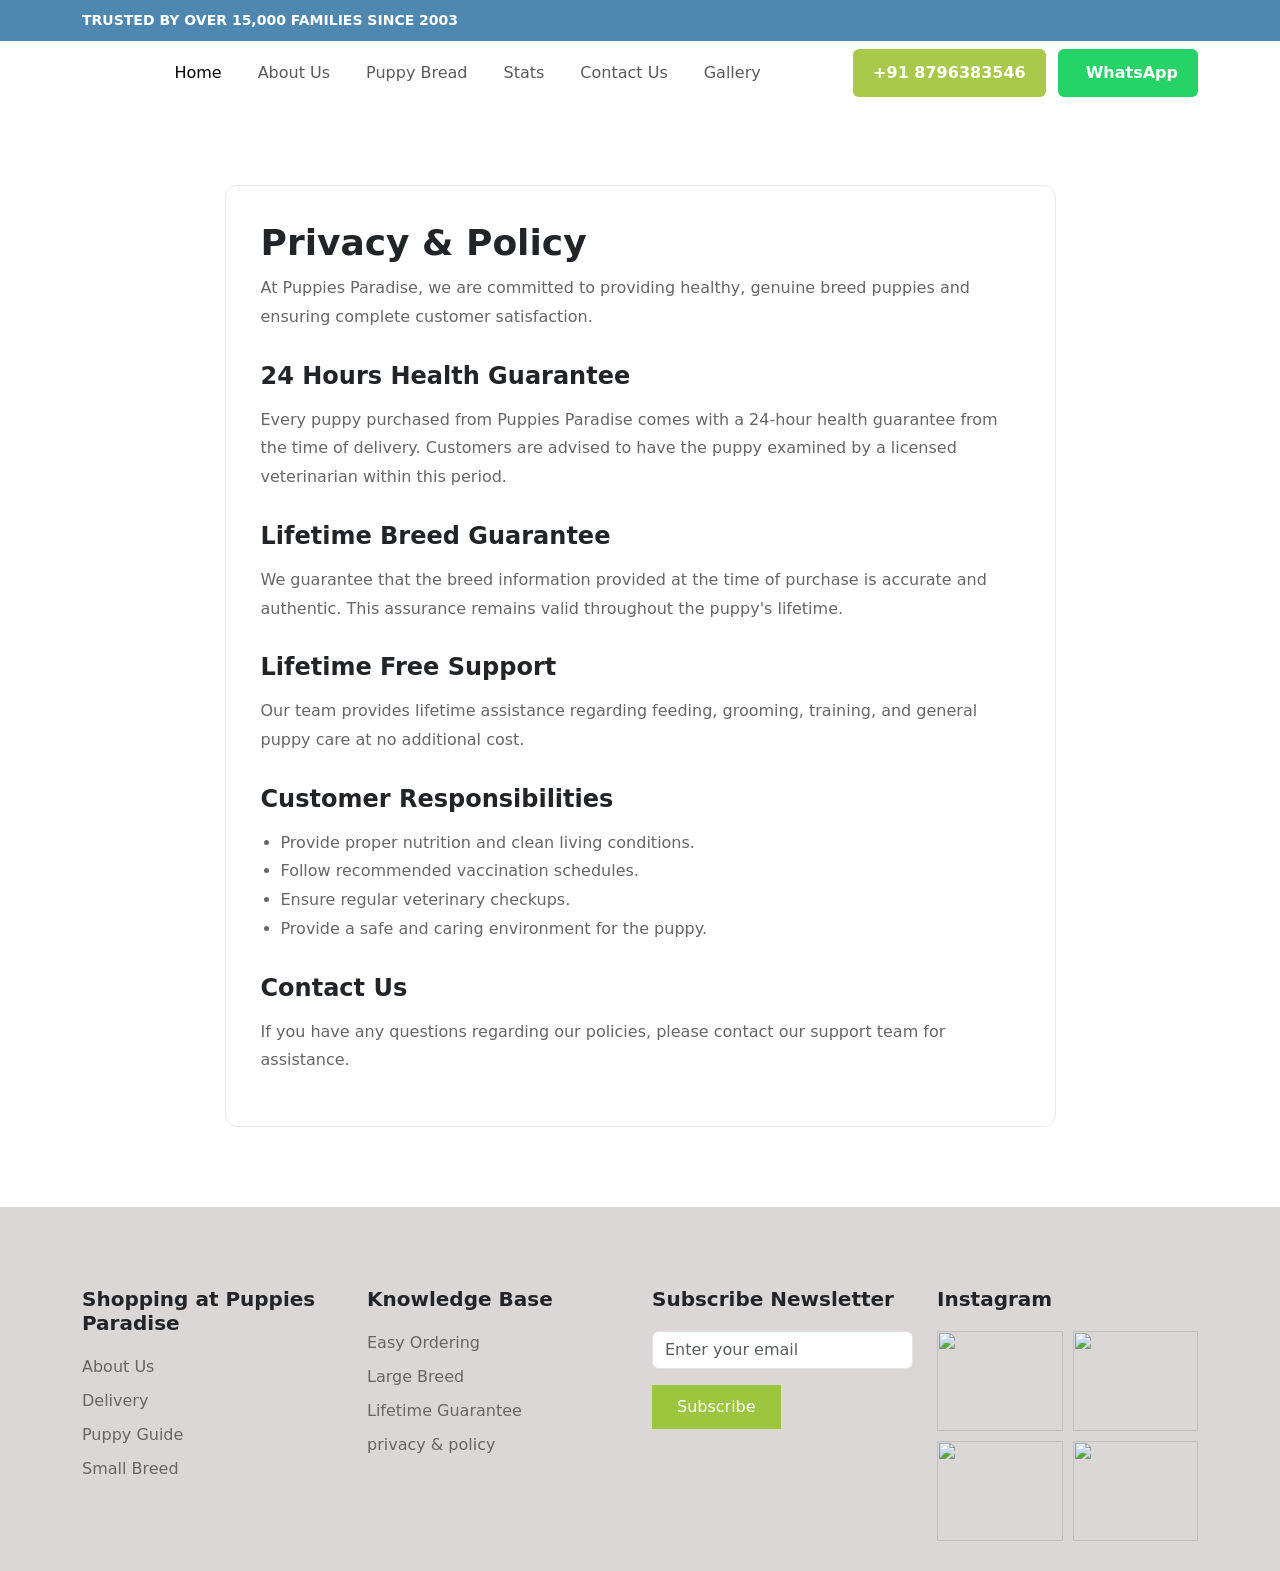
==== policy.html @ c19c411a "changes" ====
<!DOCTYPE html>
<html lang="en">
<head>
<meta charset="UTF-8">
<meta name="viewport" content="width=device-width, initial-scale=1.0">
<title>Privacy & Policy | Puppies Paradise</title>
 <link rel="stylesheet" href="style.css">


<link href="https://cdn.jsdelivr.net/npm/bootstrap@5.3.3/dist/css/bootstrap.min.css" rel="stylesheet">

<style>
.policy-section{
    padding:80px 0;
}

.policy-card{
    background:#fff;
    border:1px solid #eaeaea;
    border-radius:12px;
    padding:35px;
}

.policy-card h1{
    font-size:36px;
    font-weight:700;
    margin-bottom:10px;
}

.policy-card h4{
    margin-top:30px;
    margin-bottom:15px;
    font-weight:600;
}

.policy-card p,
.policy-card li{
    color:#666;
    line-height:1.8;
}

.policy-card ul{
    padding-left:20px;
}
</style>
</head>
<body>
    <!-- TOP BAR -->

<div class="top-bar">
    <div class="container">
        <div class="row">

            <div class="col-lg-6 text-center text-lg-start">
                TRUSTED BY OVER 15,000 FAMILIES SINCE 2003
            </div>

            <div class="col-lg-6 text-center text-lg-end">
                <a href="#"><i class="fab fa-facebook-f"></i></a>

                <a href="#"><i class="fab fa-instagram"></i></a>
            </div>

        </div>
    </div>
</div>

<!-- NAVBAR -->

<nav class="navbar navbar-expand-lg custom-navbar">

    <div class="container">

        <!-- <a class="navbar-brand" href="#">
            <img src="https://i.imgur.com/PGV3Q9B.png" alt="">
        </a> -->

        <button class="navbar-toggler"
            type="button"
            data-bs-toggle="collapse"
            data-bs-target="#navbarNav">

            <i class="fas fa-bars"></i>

        </button>

        <div class="collapse navbar-collapse"
            id="navbarNav">

            <ul class="navbar-nav mx-auto">

                <li class="nav-item">
                    <a class="nav-link active" href="#">
                        Home
                    </a>
                </li>

                <li class="nav-item">
                    <a class="nav-link" href="#about">
                        About Us
                    </a>
                </li>

                <!-- <li class="nav-item dropdown">

                    <a class="nav-link dropdown-toggle"
                        href="#"
                        data-bs-toggle="dropdown">

                        Dogs
                    </a>

                    <ul class="dropdown-menu">

                        <li>
                            <a class="dropdown-item" href="#">
                                Labrador
                            </a>
                        </li>

                        <li>
                            <a class="dropdown-item" href="#">
                                Pug
                            </a>
                        </li>

                        <li>
                            <a class="dropdown-item" href="#">
                                Beagle
                            </a>
                        </li>

                    </ul>

                </li> -->

                <li class="nav-item">
                    <a class="nav-link" href="#bread">
                        Puppy Bread
                    </a>
                </li>

                <li class="nav-item">
                    <a class="nav-link" href="#stat">
                        Stats
                    </a>
                </li>

                <li class="nav-item">
                    <a class="nav-link" href="#contact">
                        Contact Us
                    </a>
                </li>

                <li class="nav-item">
                    <a class="nav-link" href="#galery">
                        Gallery
                    </a>
                </li>

            </ul>

            <div class="nav-right">

    <!-- <i class="fas fa-search search-icon"></i> -->

    <a href="tel:+918796383546" class="call-btn">
        <i class="fas fa-phone"></i>
        +91 8796383546
    </a>

    <a href="https://wa.me/918796383546" target="_blank" class="whatsapp-btn">
        <i class="fab fa-whatsapp"></i>
        WhatsApp
    </a>

</div>

        </div>

    </div>

</nav>

<section class="policy-section">
    <div class="container">

        <div class="row justify-content-center">
            <div class="col-lg-9">

                <div class="policy-card">

                    <h1>Privacy & Policy</h1>

                    <p>
                        At Puppies Paradise, we are committed to providing healthy,
                        genuine breed puppies and ensuring complete customer satisfaction.
                    </p>

                    <h4>24 Hours Health Guarantee</h4>

                    <p>
                        Every puppy purchased from Puppies Paradise comes with a
                        24-hour health guarantee from the time of delivery.
                        Customers are advised to have the puppy examined by a
                        licensed veterinarian within this period.
                    </p>

                    <h4>Lifetime Breed Guarantee</h4>

                    <p>
                        We guarantee that the breed information provided at the
                        time of purchase is accurate and authentic. This assurance
                        remains valid throughout the puppy's lifetime.
                    </p>

                    <h4>Lifetime Free Support</h4>

                    <p>
                        Our team provides lifetime assistance regarding feeding,
                        grooming, training, and general puppy care at no additional cost.
                    </p>

                    <h4>Customer Responsibilities</h4>

                    <ul>
                        <li>Provide proper nutrition and clean living conditions.</li>
                        <li>Follow recommended vaccination schedules.</li>
                        <li>Ensure regular veterinary checkups.</li>
                        <li>Provide a safe and caring environment for the puppy.</li>
                    </ul>

                    <h4>Contact Us</h4>

                    <p>
                        If you have any questions regarding our policies,
                        please contact our support team for assistance.
                    </p>

                </div>

            </div>
        </div>

    </div>
</section>


<footer class="footer">

<div class="container">

<div class="row">

<div class="col-lg-3">
<h5>Shopping at Puppies Paradise</h5>

<ul>
<li><a href="#">About Us</a></li>
<li><a href="#">Delivery</a></li>
<li><a href="#">Puppy Guide</a></li>
<li><a href="#">Small Breed</a></li>
</ul>
</div>

<div class="col-lg-3">
<h5>Knowledge Base</h5>

<ul>
<li><a href="#">Easy Ordering</a></li>
<li><a href="#">Large Breed</a></li>
<li><a href="#">Lifetime Guarantee</a></li>
<li><a href="#">privacy & policy</a></li>
</ul>
</div>

<div class="col-lg-3">

<h5>Subscribe Newsletter</h5>

<form>

<input type="email"
class="form-control mb-3"
placeholder="Enter your email">

<button class="subscribe-btn">
Subscribe
</button>

</form>

</div>

<div class="col-lg-3">

<h5>Instagram</h5>

<div class="insta-grid">

<img src="https://images.unsplash.com/photo-1517849845537-4d257902454a?w=300">

<img src="https://images.unsplash.com/photo-1548199973-03cce0bbc87b?w=300">

<img src="https://images.unsplash.com/photo-1587300003388-59208cc962cb?w=300">

<img src="https://images.unsplash.com/photo-1518717758536-85ae29035b6d?w=300">

</div>

</div>

</div>

</div>

</footer>


</body>
</html>
---- style.css ----
.puppy-card{
    overflow:hidden;
    transition:.4s;
}

.puppy-card img{
    transition:.5s;
}

.puppy-card:hover img{
    transform:scale(1.1);
}

body{
    margin:0;
    padding:0;
    font-family:Arial,sans-serif;
}

/* TOP BAR */

.top-bar{
    background:#4e88b0;
    color:#fff;
    padding:10px 0;
    font-size:14px;
    font-weight:600;
}

.top-bar a{
    color:#fff;
    margin-left:15px;
}

/* NAVBAR */

.custom-navbar{
    background:#fff;
    padding:18px 0;
}

.navbar-brand img{
    height:80px;
}

.nav-link{
    color:#444;
    font-weight:500;
    margin:0 10px;
}

.nav-link:hover{
    color:#4e88b0;
}
.whatsapp-btn{
    background:#25D366;
    color:#fff;
    padding:12px 20px;
    border-radius:6px;
    text-decoration:none;
    font-weight:600;
    display:flex;
    align-items:center;
    gap:8px;
    transition:.3s;
}

.whatsapp-btn:hover{
    background:#1ebe5d;
    color:#fff;
}

.whatsapp-btn i{
    font-size:18px;
}

.nav-right{
    display:flex;
    align-items:center;
    gap:12px;
}

@media(max-width:991px){

.nav-right{
    flex-wrap:wrap;
    justify-content:center;
}

.call-btn,
.whatsapp-btn{
    width:100%;
    justify-content:center;
    text-align:center;
}

}

.floating-whatsapp{
    position:fixed;
    left:20px;
    bottom:25px;
    width:65px;
    height:65px;
    background:#25D366;
    color:#fff;
    border-radius:50%;
    display:flex;
    align-items:center;
    justify-content:center;
    font-size:34px;
    text-decoration:none;
    z-index:99999;
    box-shadow:0 8px 25px rgba(37,211,102,.45);
    animation:whatsappPulse 1.8s infinite;
}

.floating-whatsapp:hover{
    color:#fff;
    transform:scale(1.08);
}

@keyframes whatsappPulse{

    0%{
        box-shadow:0 0 0 0 rgba(37,211,102,.7);
    }

    70%{
        box-shadow:0 0 0 18px rgba(37,211,102,0);
    }

    100%{
        box-shadow:0 0 0 0 rgba(37,211,102,0);
    }

}

@media(max-width:768px){

.floating-whatsapp{
    width:58px;
    height:58px;
    font-size:30px;
    left:15px;
    bottom:20px;
}

}


.search-icon{
    font-size:20px;
    cursor:pointer;
}

.call-btn{
    background:#a8c94a;
    color:#fff;
    padding:12px 20px;
    border-radius:6px;
    text-decoration:none;
    font-weight:600;
}

.call-btn:hover{
    background:#94b238;
    color:#fff;
}

/* MOBILE */

@media(max-width:991px){

.nav-right{
    margin-top:20px;
}

.navbar-brand img{
    height:60px;
}

}

/* HERO */

.hero-section{
overflow:hidden;
}

.hero-slide{
position:relative;
height:650px;
}

.hero-slide img{
width:100%;
height:650px;
object-fit:cover;
}

.hero-overlay{
position:absolute;
top:50%;
left:80px;
transform:translateY(-50%);
color:#fff;
max-width:450px;
}

.hero-overlay span{
font-size:32px;
font-family:cursive;
display:block;
margin-bottom:10px;
}

.hero-overlay h1{
font-size:90px;
font-weight:900;
line-height:.9;
margin-bottom:20px;
text-shadow:0 4px 15px rgba(0,0,0,.3);
}

.hero-overlay p{
font-size:22px;
margin-bottom:25px;
}

.hero-btn{
display:inline-block;
padding:14px 35px;
background:#a8c94a;
color:#fff;
text-decoration:none;
font-weight:700;
border-radius:5px;
}

.hero-btn:hover{
background:#91b137;
color:#fff;
}

/* RIGHT GRID */

.customer-grid{
display:grid;
grid-template-columns:1fr 1fr;
height:650px;
}

.grid-img{
overflow:hidden;
}

.grid-img img{
width:100%;
height:100%;
object-fit:cover;
transition:.6s;
}

.grid-img:hover img{
transform:scale(1.1);
}

/* OWL */

.hero-slider .owl-nav button{
position:absolute;
top:50%;
transform:translateY(-50%);
font-size:50px!important;
color:#fff!important;
}

.hero-slider .owl-prev{
left:20px;
}

.hero-slider .owl-next{
right:20px;
}

/* MOBILE */

@media(max-width:991px){

.hero-slide,
.hero-slide img{
height:500px;
}

@media (max-width:768px) {
    .cloned{
        /* display: none; */
    }
    
}

.customer-grid{
height:auto;
grid-template-columns:1fr 1fr;
}

.grid-img{
height:220px;
}

.hero-overlay{
left:25px;
right:25px;
}

.hero-overlay h1{
font-size:55px;
}

.hero-overlay p{
font-size:18px;
}

}


/* CUSTOMER SECTION */

.customer-section{
padding:30px 0 60px;
background:#fff;
}

.customer-item{
height:320px;
overflow:hidden;
}

.customer-item img{
width:100%;
height:110%;
object-fit:cover;
transition:.5s;
}

.customer-item:hover img{
transform:scale(1.08);
}

.featured-heading{
text-align:center;
padding:50px 15px;
}

.featured-heading span{
color:#9bc53d;
font-weight:600;
font-size:18px;
}

.featured-heading h2{
margin-top:10px;
font-size:40px;
font-weight:700;
color:#4b87b2;
}

.all-puppies-btn{
display:inline-block;
margin-top:20px;
padding:12px 28px;
background:#9bc53d;
color:#fff;
text-decoration:none;
font-weight:700;
border-radius:4px;
}

.all-puppies-btn:hover{
background:#87ad31;
color:#fff;
}


/* PUPPY CARDS */

.puppies-section{
padding:20px 0 80px;
background:#fff;
}

.puppy-card{
overflow:hidden;
background:#fff;
box-shadow:0 10px 30px rgba(0,0,0,.08);
transition:.4s;
}

.puppy-card:hover{
transform:translateY(-10px);
}

.puppy-img{
position:relative;
overflow:hidden;
height:380px;
}

.puppy-img img{
width:100%;
height:100%;
object-fit:cover;
transition:.6s;
}

.puppy-card:hover img{
transform:scale(1.1);
}

.choice-tag{
position:absolute;
top:0;
left:0;
background:#d42a2a;
color:#fff;
padding:10px 15px;
font-size:12px;
font-weight:700;
}

.puppy-content{
text-align:center;
padding:20px;
}

.puppy-content h5{
font-size:18px;
font-weight:700;
margin-bottom:15px;
}

.call-now-btn{
display:inline-block;
padding:10px 25px;
background:#0f9d24;
color:#fff;
text-decoration:none;
font-weight:700;
}

.call-now-btn:hover{
color:#fff;
background:#0c861d;
}

/* =========================
WELCOME SECTION
========================= */

.welcome-section{
padding:100px 0;
background:#fff;
position:relative;
overflow:hidden;
}

/* Paw Background */

.welcome-section::before{
content:"🐾";
position:absolute;
left:5%;
top:10%;
font-size:180px;
opacity:.05;
}

.welcome-section::after{
content:"🐾";
position:absolute;
right:5%;
bottom:10%;
font-size:180px;
opacity:.05;
}

/* Images */

.image-wrapper{
position:relative;
height:650px;
}

.image-wrapper img{
width:100%;
height:100%;
object-fit:cover;
border-radius:15px;
}

/* Big Image */

.img-one{
position:absolute;
left:0;
top:0;
width:70%;
height:420px;
overflow:hidden;
}

/* Right Image */

.img-two{
position:absolute;
right:0;
top:70px;
width:45%;
height:250px;
overflow:hidden;
border:8px solid #fff;
box-shadow:0 15px 30px rgba(0,0,0,.15);
}

/* Bottom Image */

.img-three{
position:absolute;
left:20%;
bottom:0;
width:55%;
height:250px;
overflow:hidden;
border:8px solid #fff;
box-shadow:0 15px 30px rgba(0,0,0,.15);
}

/* Content */

.welcome-content{
padding-left:40px;
}

.welcome-subtitle{
color:#9bc53d;
font-size:20px;
font-weight:700;
display:block;
margin-bottom:10px;
}

.welcome-content h2{
font-size:44px;
font-weight:800;
color:#4b87b2;
line-height:1.2;
margin-bottom:25px;
}

.welcome-content p{
font-size:17px;
line-height:1.8;
color:#666;
margin-bottom:20px;
}

/* Features */

.welcome-features{
display:grid;
grid-template-columns:repeat(2,1fr);
gap:15px;
margin:30px 0;
}

.feature-box{
background:#f7f7f7;
padding:15px;
border-radius:8px;
font-weight:600;
transition:.4s;
}

.feature-box:hover{
background:#9bc53d;
color:#fff;
}

/* Button */

.learn-btn{
display:inline-block;
padding:14px 35px;
background:#9bc53d;
color:#fff;
text-decoration:none;
font-weight:700;
border-radius:5px;
transition:.4s;
}

.learn-btn:hover{
background:#85ad2f;
color:#fff;
}

@media(max-width:991px){

.image-wrapper{
height:auto;
margin-bottom:40px;
}

.img-one,
.img-two,
.img-three{
position:relative;
width:100%;
height:280px;
left:auto;
right:auto;
top:auto;
bottom:auto;
margin-bottom:20px;
}

.welcome-content{
padding-left:0;
text-align:center;
}

.welcome-content h2{
font-size:35px;
}

.welcome-features{
grid-template-columns:1fr;
}

}

/* ==========================
WHY CHOOSE US
========================== */

.choose-us{
padding:100px 0;
background:#f8fbfd;
}

.section-title span{
color:#9bc53d;
font-weight:700;
}

.section-title h2{
font-size:45px;
font-weight:800;
color:#4b87b2;
margin-top:10px;
}

.choose-card{
background:#fff;
padding:40px 30px;
text-align:center;
border-radius:15px;
box-shadow:0 15px 40px rgba(0,0,0,.08);
transition:.4s;
height:100%;
}

.choose-card:hover{
transform:translateY(-10px);
}

.choose-card i{
font-size:55px;
color:#9bc53d;
margin-bottom:20px;
}

.choose-card h4{
font-weight:700;
margin-bottom:15px;
}

.choose-card p{
color:#666;
line-height:1.8;
}



/* ==========================
WHY CHOOSE US
========================== */

.choose-us{
padding:100px 0;
background:#f8fbfd;
}

.section-title span{
color:#9bc53d;
font-weight:700;
}

.section-title h2{
font-size:45px;
font-weight:800;
color:#4b87b2;
margin-top:10px;
}

.choose-card{
background:#fff;
padding:40px 30px;
text-align:center;
border-radius:15px;
box-shadow:0 15px 40px rgba(0,0,0,.08);
transition:.4s;
height:100%;
}

.choose-card:hover{
transform:translateY(-10px);
}

.choose-card i{
font-size:55px;
color:#9bc53d;
margin-bottom:20px;
}

.choose-card h4{
font-weight:700;
margin-bottom:15px;
}

.choose-card p{
color:#666;
line-height:1.8;
}


.review-section{
    padding:100px 0;
    background:#f8f8f8;
}

.section-heading span{
    color:#9bc53d;
    font-weight:700;
    font-size:20px;
}

.section-heading h2{
    color:#3d7db0;
    font-size:42px;
    font-weight:700;
    margin-top:10px;
    margin-bottom:60px;
}

.review-item{
    padding:10px;
}

.review-item img{
    width:100%;
    height:520px;
    object-fit:cover;
    border-radius:15px;
    box-shadow:0 10px 30px rgba(0,0,0,.15);
    transition:.4s;
}

.review-item:hover img{
    transform:translateY(-10px);
}

.review-slider .owl-dots{
    margin-top:30px;
    text-align:center;
}

.review-slider .owl-dot span{
    width:12px;
    height:12px;
    background:#ccc !important;
}

.review-slider .owl-dot.active span{
    background:#9bc53d !important;
}

.review-slider .owl-nav button{
    position:absolute;
    top:45%;
    transform:translateY(-50%);
    width:50px;
    height:50px;
    border-radius:50%!important;
    background:#fff!important;
    box-shadow:0 5px 15px rgba(0,0,0,.15);
}

.review-slider .owl-prev{
    left:-25px;
}

.review-slider .owl-next{
    right:-25px;
}

.review-slider .owl-nav span{
    font-size:35px;
    color:#333;
}

@media(max-width:768px){

.section-heading h2{
    font-size:28px;
}

.review-item img{
    height:420px;
}

}


.breeds-section{
padding:100px 0;
background:#fff;
}

.breeds-section span{
color:#9dc63f;
font-weight:700;
}

.breeds-section h2{
font-size:38px;
font-weight:700;
color:#3e7fb0;
margin:10px 0 20px;
}

.breed-btn{
background:#9dc63f;
padding:10px 25px;
color:#fff;
text-decoration:none;
font-size:13px;
font-weight:700;
border-radius:4px;
}

.breed-card{
background:#fff;
border:1px solid #eee;
text-align:center;
padding:25px;
transition:.4s;
height:100%;
}

.breed-card:hover{
transform:translateY(-10px);
box-shadow:0 15px 35px rgba(0,0,0,.1);
}

.breed-card img{
width:100%;
height:260px;
object-fit:contain;
}

.breed-card h6{
margin-top:15px;
font-weight:600;
}

.active-card{
box-shadow:0 10px 25px rgba(0,0,0,.12);
background:#f8f8f4;
}


.adopted-banner{
height:400px;
background:url('images/banner.jpg');
background-size:cover;
background-position:center;
position:relative;
}

.overlay{
background:rgba(0,0,0,.35);
height:100%;
display:flex;
align-items:center;
}

.adopted-banner h3{
color:#a7cf3a;
font-size:38px;
font-weight:700;
}

.adopted-banner p{
color:#fff;
}

.dog-strip{
padding:40px 0;
background:#fff;
}

.dog-strip img{
max-width:900px;
}

.partners{
padding:50px 0;
background:#dfe9ef;
}

.partners img{
max-height:50px;
opacity:.7;
transition:.3s;
}

.partners img:hover{
opacity:1;
}

.footer{
padding:80px 0 30px;
background:#dcd7d7;
}

.footer h5{
font-weight:700;
margin-bottom:20px;
}

.footer ul{
padding:0;
list-style:none;
}

.footer ul li{
margin-bottom:10px;
}

.footer ul li a{
text-decoration:none;
color:#666;
}

.subscribe-btn{
background:#9dc63f;
border:none;
padding:10px 25px;
color:#fff;
}

.insta-grid{
display:grid;
grid-template-columns:repeat(2,1fr);
gap:10px;
}

.insta-grid img{
width:100%;
height:100px;
object-fit:cover;
}
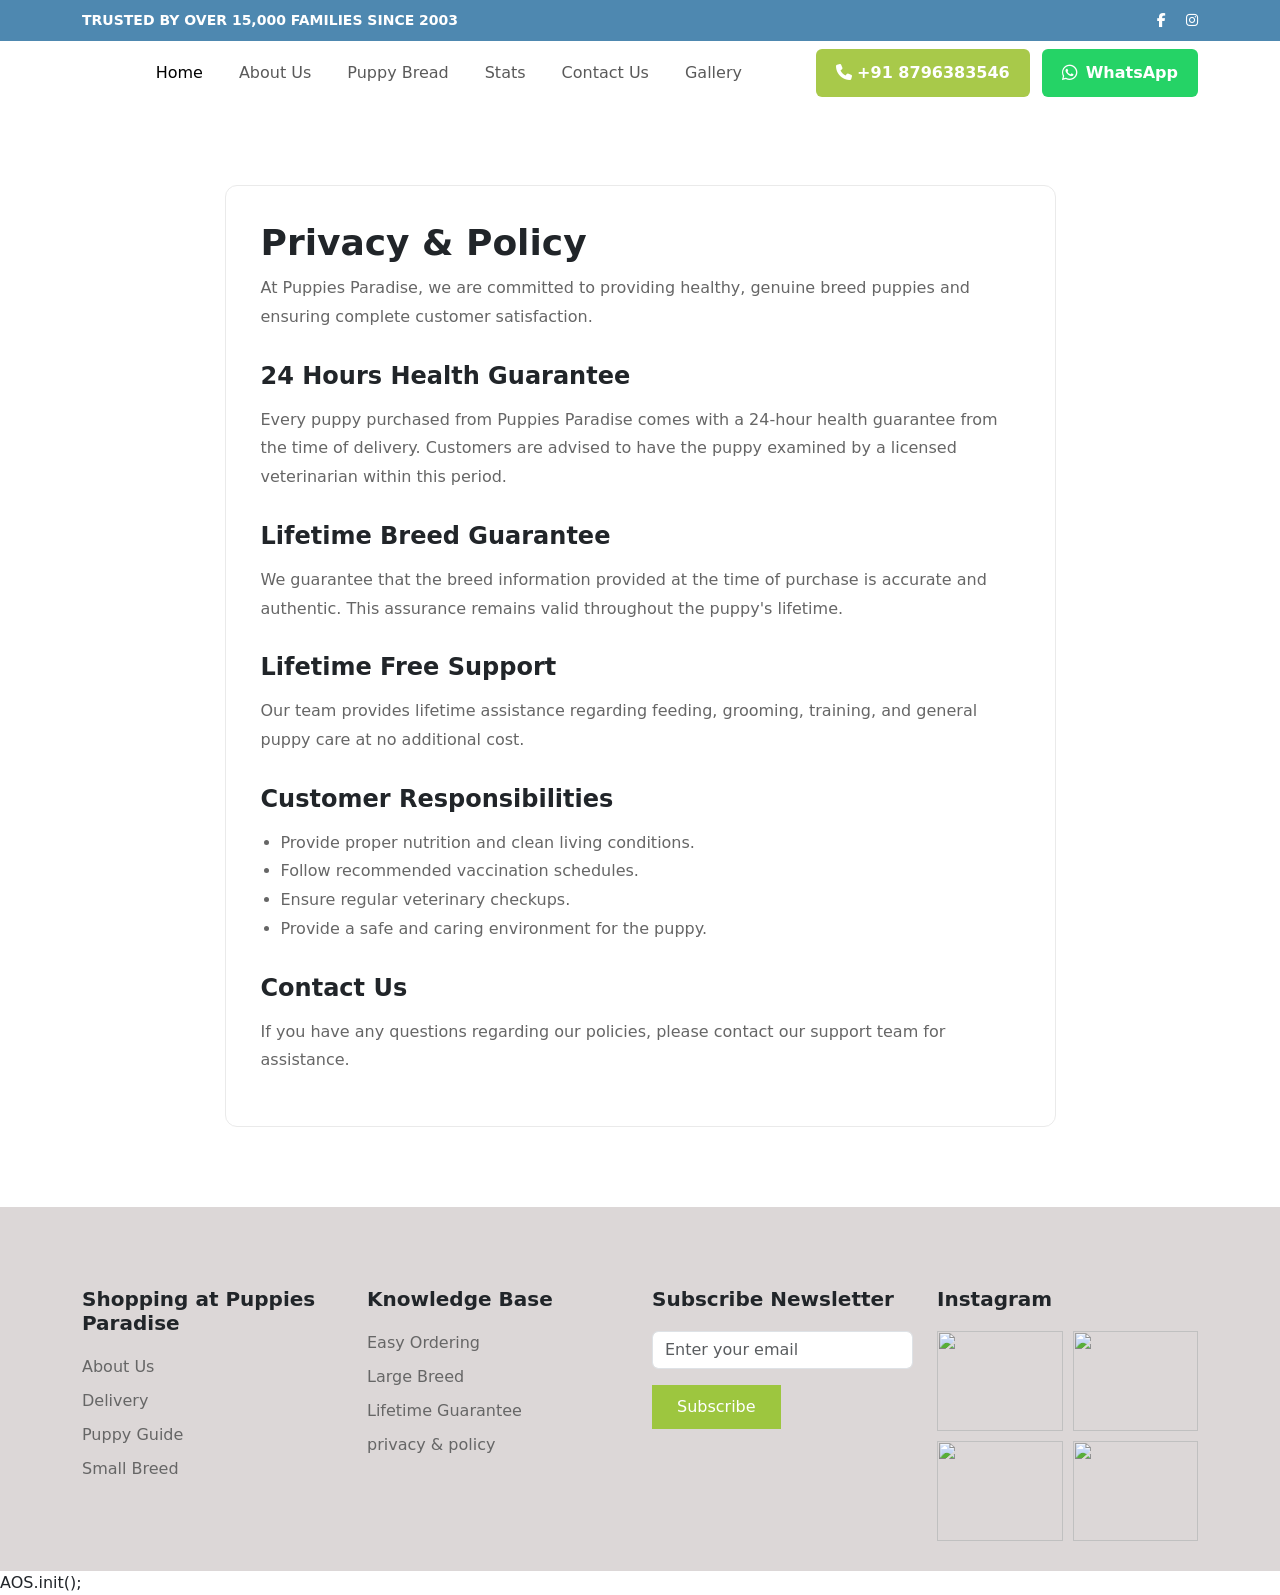
==== commit 773d06ae: "change" ====
--- a/policy.html
+++ b/policy.html
@@ -5,6 +5,33 @@
 <meta name="viewport" content="width=device-width, initial-scale=1.0">
 <title>Privacy & Policy | Puppies Paradise</title>
  <link rel="stylesheet" href="style.css">
+ <link rel="stylesheet" href="style.css">
+<link href="https://cdn.jsdelivr.net/npm/bootstrap@5.3.3/dist/css/bootstrap.min.css" rel="stylesheet">
+
+<link rel="stylesheet"
+href="https://cdnjs.cloudflare.com/ajax/libs/font-awesome/6.5.2/css/all.min.css">
+
+<link rel="stylesheet"
+href="https://cdnjs.cloudflare.com/ajax/libs/OwlCarousel2/2.3.4/assets/owl.carousel.min.css">
+
+
+
+<link rel="stylesheet" href="https://cdnjs.cloudflare.com/ajax/libs/OwlCarousel2/2.3.4/assets/owl.carousel.min.css">
+
+<link rel="stylesheet" href="https://cdnjs.cloudflare.com/ajax/libs/OwlCarousel2/2.3.4/assets/owl.theme.default.min.css">
+
+<link rel="stylesheet" href="https://cdnjs.cloudflare.com/ajax/libs/animate.css/4.1.1/animate.min.css">
+
+
+
+
+
+
+
+
+<link rel="stylesheet"
+href="https://unpkg.com/aos@2.3.4/dist/aos.css">
+
 
 
 <link href="https://cdn.jsdelivr.net/npm/bootstrap@5.3.3/dist/css/bootstrap.min.css" rel="stylesheet">
@@ -65,9 +92,8 @@
     </div>
 </div>
 
-<!-- NAVBAR -->
-
-<nav class="navbar navbar-expand-lg custom-navbar">
+<div class="container">
+<nav class="navbar navbar-expand-lg custom-navbar" 
 
     <div class="container">
 
@@ -90,7 +116,7 @@
             <ul class="navbar-nav mx-auto">
 
                 <li class="nav-item">
-                    <a class="nav-link active" href="#">
+                    <a class="nav-link active" href="/">
                         Home
                     </a>
                 </li>
@@ -101,38 +127,7 @@
                     </a>
                 </li>
 
-                <!-- <li class="nav-item dropdown">
-
-                    <a class="nav-link dropdown-toggle"
-                        href="#"
-                        data-bs-toggle="dropdown">
-
-                        Dogs
-                    </a>
-
-                    <ul class="dropdown-menu">
-
-                        <li>
-                            <a class="dropdown-item" href="#">
-                                Labrador
-                            </a>
-                        </li>
-
-                        <li>
-                            <a class="dropdown-item" href="#">
-                                Pug
-                            </a>
-                        </li>
-
-                        <li>
-                            <a class="dropdown-item" href="#">
-                                Beagle
-                            </a>
-                        </li>
-
-                    </ul>
-
-                </li> -->
+             
 
                 <li class="nav-item">
                     <a class="nav-link" href="#bread">
@@ -181,6 +176,7 @@
     </div>
 
 </nav>
+</div>
 
 <section class="policy-section">
     <div class="container">
@@ -316,6 +312,24 @@
 
 </footer>
 
+<script>
+fetch('navbar.html')
+    .then(response => response.text())
+    .then(data => {
+        document.getElementById('navbar').innerHTML = data;
+    });
+</script>
+<script src="https://code.jquery.com/jquery-3.7.1.min.js"></script>
+<script src="https://cdn.jsdelivr.net/npm/bootstrap@5.3.3/dist/js/bootstrap.bundle.min.js"></script>
+
+<script src="https://cdnjs.cloudflare.com/ajax/libs/OwlCarousel2/2.3.4/owl.carousel.min.js"></script>
+
+<script src="https://unpkg.com/aos@2.3.4/dist/aos.js"></script
+
+<script>
+AOS.init();
+</script>
+
 
 </body>
 </html>
--- a/style.css
+++ b/style.css
@@ -981,4 +981,8 @@
 width:100%;
 height:100px;
 object-fit:cover;
+}
+html,
+body{
+    overflow-x:hidden;
 }
--- a/style.css
+++ b/style.css
@@ -981,4 +981,8 @@
 width:100%;
 height:100px;
 object-fit:cover;
+}
+html,
+body{
+    overflow-x:hidden;
 }
